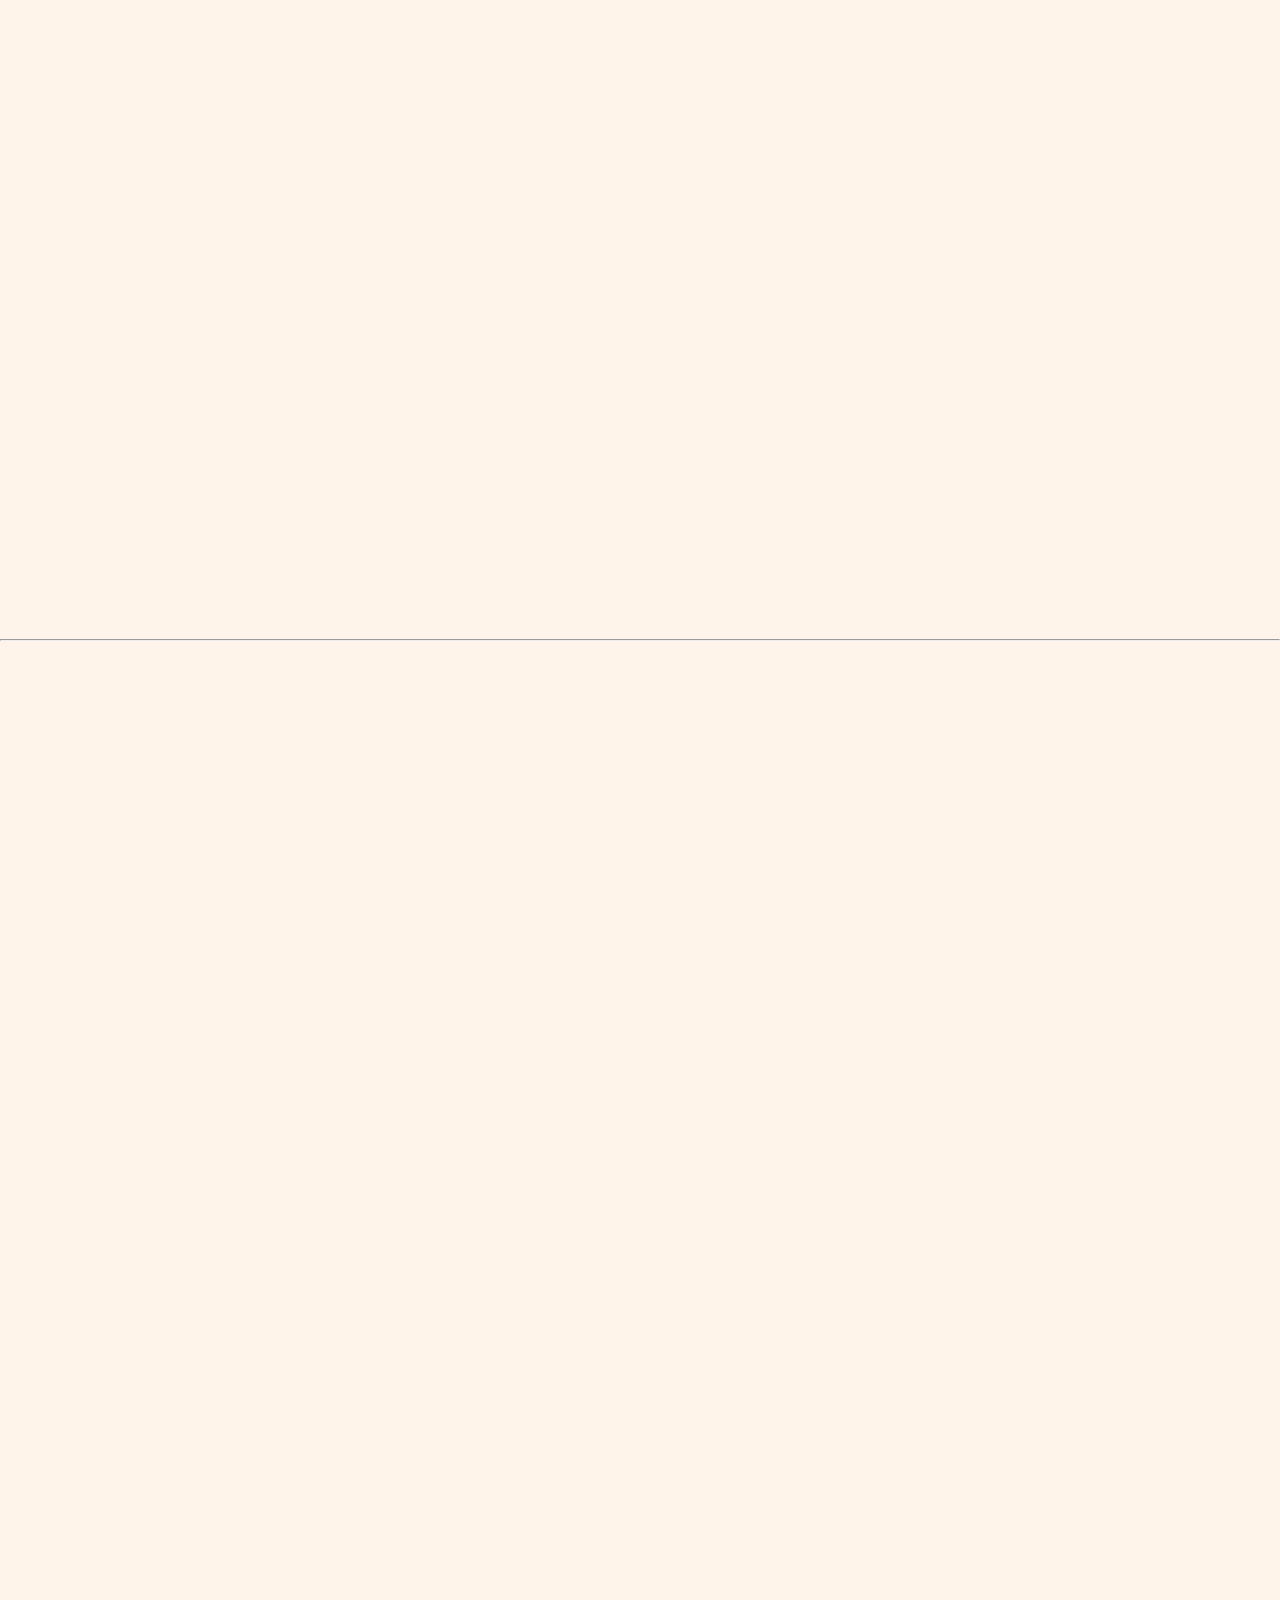
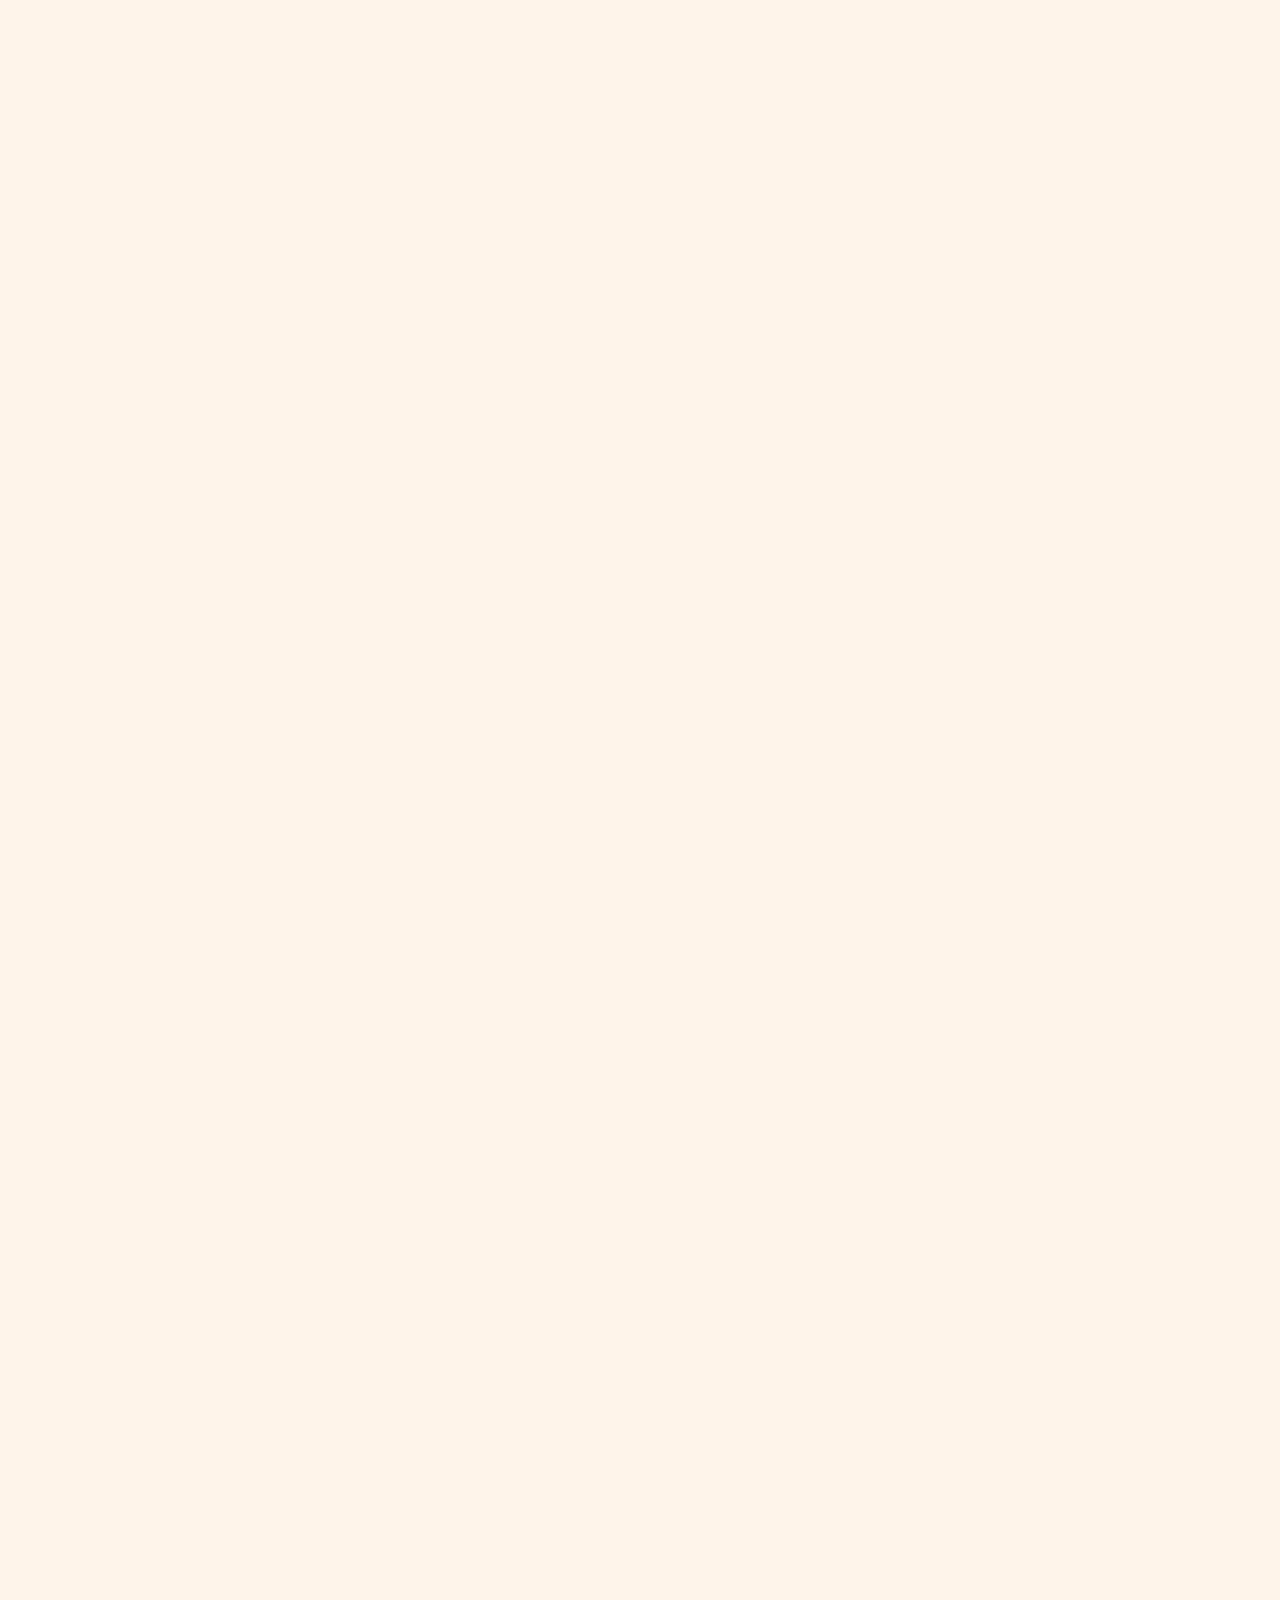
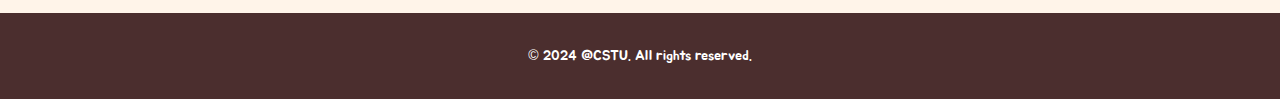
==== journey.html @ 66d9d1b2 "responsive 760" ====
<!DOCTYPE html>
<html lang="en">

<head>
    <meta charset="UTF-8">
    <meta name="viewport" content="width=device-width, initial-scale=1.0">
    <title>Page Journey</title>
    <link rel="stylesheet" href="styles.css">
    <link href="https://fonts.googleapis.com/css2?family=Jua&display=swap" rel="stylesheet">
    <link href="https://fonts.googleapis.com/css2?family=Mali&display=swap" rel="stylesheet">
</head>

<body>
    <header class="fade_in">
        <div class="logo">
            <img src="resource/logo.png" alt="Logo" class="logo-image">
            Our CSTU Story
        </div>
        <nav class="navigation">
            <a href="#home" class="HOME">HOME</a>
            <a href="#journey" class="HOME">JOURNEY</a>
            <a href="#future" class="HOME">FUTURE</a>
            <button id="toggleTheme">🌙</button>
            <button id="toggleMusic">🎵</button>
            <input id="volumeControl" type="range" min="0" max="1" step="0.1" value="0.5">
            <audio id="backgroundMusic" loop>
                <source src="resource/Stardew Valley OST Fall Ghost Synth.mp3" type="audio/mpeg">
            </audio>
        </nav>
    </header>
    
    


    <main>
        <section class="fade_in welcome-section" id="home">
            <h1 id="typing-text"></h1>
            <div class="icon"><video id="themeVideo" autoplay loop muted playsinline>
                    <source id="videoSource" src="resource/lv_0_20241201012232 (1).mp4" type="video/mp4">
                    Your browser does not support the video tag.
                </video>
            </div>
            <canvas id="visualizer"></canvas>
        </section>
        <hr>

        <section class="journey-section">
            
            <div class="fade_in journey-row">
                <div class="image-box">
                    <img src="resource/09b284ec-e08d-4200-b181-8e4e7c88abf7.jpg" alt="Image 1">
                </div>
                <div class="text-box">
                    <div class="thai">
                        <p>ชื่อ-สกุล : นางสาวชัญญานุช สายหงษ์ </p>
                        <p>ปี 1 หาเพื่อนใหม่</p>
                        <p>ปี 2 ค้นหาว่าตัวเองอยากเรียนวิชาโทอะไรต่อ</p>
                        <p>ปี 3 ได้ไปฝึกงาน</p>
                        <p>ปี 4 เรียนจบภายในเทอม 2</p>
                    </div>
                </div>
            </div>

            <!-- Row 2 -->
            <div class="fade_in journey-row">
                <div class="text-box">
                    <div class="thai">
                        <p>ชื่อ-สกุล : นายรัฐภูมิ แสงคํามา </p>
                        <p>ปี 1 ปรับตัวกับการเรียนในระดับมหาวิทยาลัย</p>
                        <p>ปี 2 ค้นหาสิ่งที่ตัวเองสนใจในวิชาเอก ลองลงเรียนวิชาเสริมที่ช่วยพัฒนาทักษะ</p>
                        <p>ปี 3 พัฒนาทักษะเพื่อเตรียมตัวสำหรับการทำงานวางแผนหัวข้อหรือแนวทางสำหรับโปรเจกต์จบ</p>
                        <p>ปี 4 ทำโปรเจกต์จบหรือการฝึกงานขั้นสูงสมัครงานหรือวางแผนเรียนต่อ</p>
                    </div>
                </div>
                <div class="image-box">
                    <img src="resource/0c5a9a06-78f8-4e21-994d-a22deb6c4f7a.jpg" alt="Image 2">
                </div>
            </div>

            <!-- Row 3 -->
            <div class="fade_in journey-row">
                <div class="image-box">
                    <img src="resource/9dd1a32b-23fe-4547-a30f-73d905ee7b35.jpg" alt="Image 3">
                </div>
                <div class="text-box">
                    <div class="thai">
                        <p>ชื่อ-สกุล : นางสาวภัทรินทร์ แซ่ว่อง </p>
                        <p>ปี 1 เก็บพื้นฐานให้แน่น เกรดไม่ต่ำกว่า3</p>
                        <p>ปี 2 ฝึกเขียนโปรแกรมให้คล่อง</p>
                        <p>ปี 3 เลือกเรียนสายให้เหมาะกับตัวเอง</p>
                        <p>ปี 4 เรียนจบได้เกียรตินิยม ไปฝึกงานด้านที่ชอบ</p>
                    </div>
                </div>
            </div>

            <!-- Row 4 -->
            <div class="fade_in journey-row">
                <div class="text-box">
                    <div class="thai">
                        <p>ชื่อ-สกุล : นายกนกพจน์ กาญจนประทุม</p>
                        <p>ปี 1 การปรับตัวเเละเริ่มต้นใหม่</p>
                        <p>ปี 2 เริ่มลงลึกเเละค้นหาตัวเองในสิ่งที่ตนเองชอบ</p>
                        <p>ปี 3 ความรับผิดชอบเเละการเตรียมตัวเริ่มมองหาเป้าหมายในอนาคต</p>
                        <p>ปี 4 เริ่มสมัครงานหรือวางเเผนเรียนต่อ</p>
                    </div>
                </div>
                <div class="image-box">
                    <img src="resource/bad41f52-1243-49bf-9c3f-142afd6267c4.jpg" alt="Image 4">
                </div>
            </div>

            <!-- Row 5 -->
            <div class="fade_in journey-row">
                <div class="image-box">
                    <img src="resource/d566f669-2bce-453f-a8cb-505512285949.jpg" alt="Image 5">
                </div>
                <div class="text-box">
                    <div class="thai">
                        <p>ชื่อ-สกุล : นายนวพรรษ ทําไธสง</p>
                        <p>ปี 1 เล่นกีฬาทุกอย่างที่อยากเล่น</p>
                        <p>ปี 2 ค้นหาสิ่งที่ตนเองอยากเรียน</p>
                        <p>ปี 3 ฝึกงานหรือประสบการณ์ใหม่ๆ</p>
                        <p>ปี 4 มีเเผนอนาคตที่ชัดเจน</p>
                    </div>
                </div>
            </div>

            <!-- Row 6 -->
            <div class="fade_in journey-row">
                <div class="text-box">
                    <div class="thai">
                        <p>ชื่อ-สกุล : ภูจิร ยังเหลือ </p>
                        <p>ปี 1 ตั้งใจหาความรู้เเละค้นหาตัวเอง</p>
                        <p>ปี 2 ฝึกฝนฝีมือในด้านต่างๆ</p>
                        <p>ปี 3 เตรียมตัวฝึกงานหาประสบการณ์ใหม่ๆ</p>
                        <p>ปี 4 เตรียมทักษะในการเข้าทํางาน</p>
                    </div>
                </div>
                <div class="image-box">
                    <img src="resource/223394b2-03d1-45ff-a11b-615c9bec7438.jpg" alt="Image 6">
                </div>
            </div>
        </section>
    </main>

    <!-- Footer -->
    <footer class="footer">
        <p>© 2024 @CSTU. All rights reserved.</p>
    </footer>

    <script src="journey.js"></script>
</body>

</html>
---- styles.css ----
/* General */
body {
  font-family: 'Jua', sans-serif;
  background-color: #FFF4E9;
  color: #4B2E2E;
  margin: 0;
  padding: 0;
}

/* Header */
header {
  display: flex;
  justify-content: space-between;
  align-items: center;
  padding: 20px;
  background-color: #FFF4E9;
  color: #4B2E2E;
  border-bottom: 1px solid #ccc;
}

header .logo {
  font-size: 20px;
  font-weight: bold;
}

header .navigation {
  display: flex;
  align-items: center;
  gap: 20px;
}

header .navigation a {
  text-decoration: none;
  color: #4B2E2E;
  font-weight: bold;
}

header .navigation a:hover {
  color: #FFAA33;
}

#toggleTheme {
  cursor: pointer;
  font-size: 20px;
  background: transparent;
  border: none;
  transition: transform 0.3s ease;
}

#toggleTheme:hover {
  transform: scale(1.2);
}

/* Welcome Section */
.welcome-section {
  text-align: center;
  padding: 50px 20px;
}

.welcome-section h1 {
  font-size: 50px;
  margin-bottom: 20px;
  color: #4B2E2E;
}

.welcome-section .icons {
  display: flex;
  justify-content: center;
  align-items: center;
  gap: 10px;
}

.welcome-section .icons img {
  height: 150px;
  transition: transform 0.3s ease;
}

.welcome-section .icons img:hover {
  transform: scale(1.1);
}

/* Journey Section */
.journey-section {
  display: flex;
  flex-direction: column;
  gap: 20px;
  padding: 20px;
}

.journey-row {
  display: flex;
  gap: 30px;
  align-items: stretch;
}

/* Image Box */
.image-box {
  flex: 0 0 30%;
  height: 400px;
  display: flex;
  justify-content: center;
  align-items: center;
  background-color: #e0e0e0;
  border: 2px solid #ccc;
  border-radius: 10px;
  overflow: hidden;
}

.image-box img {
  width: 100%;
  height: 100%;
  object-fit: cover;
  border-radius: 10px;
}

/* Text Box */
.text-box {
  flex: 1;
  padding: 20px;
  background-color: #fff;
  border: 2px solid #ccc;
  border-radius: 10px;
  text-align: justify;
  font-size: 16px;
  color: #555;
  line-height: 1.5;
}

/* Footer */
.footer {
  text-align: center;
  padding: 20px;
  background: #4B2E2E;
  color: #FFF;
  font-size: 14px;
}

/* Animations */
.fade_in {
  opacity: 0;
  transform: translateY(20px);
  transition: opacity 1.5s ease-in, transform 1.5s ease-in;
}

.fade_in--visible {
  opacity: 1;
  transform: translateY(0);
}

@keyframes slideIn {
  from {
    opacity: 0;
    transform: translateX(-100%);
  }

  to {
    opacity: 1;
    transform: translateX(0);
  }
}

.fade_in--visible {
  animation: slideIn 2s ease-in-out;
}

/* Welcome Section Hover Effect */
.welcome-section .icons img {
  transition: transform 0.3s ease;
}

.welcome-section .icons img:hover {
  transform: scale(1.1);
}

/* Dark Mode */
body.dark-mode {
  background-color: #2a2a2a;
  color: #FFF4E9;
}

body.light-mode {
  background-color: #FFF4E9;
  color: #4B2E2E;
}

body.dark-mode #typing-text {
  background-color: #2a2a2a;
  color: #FFF4E9;
}

body.dark-mode #toggleMusic {
  padding: 5px;
  background-color: #FFF;
  border-radius: 50px;
}

body.dark-mode #toggleMusic:hover {
  padding: 5px;
  background-color: #fffc41;
  border-radius: 50px;
}

body.dark-mode .logo span {
  background-color: #2E2E2E;
  color: #FFF4E9;
}

body.dark-mode header {
  background-color: #333;
  border-bottom: 1px solid #555;
}

body.dark-mode .navigation a {
  color: #FFF;
}

body.dark-mode .navigation a:hover {
  color: #FFAA33;
}

body.dark-mode .journey-row .text-box {
  background-color: #444;
  color: #FFF;
  border-color: #555;
}

body.dark-mode .image-box {
  background-color: #555;
}

body.dark-mode .welcome-section h1 {
  background: #2E2E2E;
  color: #FFF4E9;
}

body.dark-mode .logo {
  background: #2E2E2E;
  color: #FFF4E9;
}

.logo {
  display: flex;
  align-items: center;
  font-size: 20px;
  font-weight: bold;
}

.logo-image {
  width: 30px;
  height: 30px;
  margin-right: 10px;
}

.logo span {
  font-size: 18px;
  font-weight: bold;
  color: #4B2E2E;
  margin-left: -2px;
}

.controls {
  display: flex;
  align-items: center;
  gap: 10px;
}

#toggleMusic {
  font-size: 20px;
  background: transparent;
  border: none;
  color: #4B2E2E;
  cursor: pointer;
  transition: color 0.3s ease, background-color 0.3s ease;
}

#toggleMusic:hover {
  color: #FFAA33;
  background-color: #FFF4E9;
  border-radius: 50%;
}

#volumeControl {
  width: 100px;
  cursor: pointer;
}

.thai {
  font-family: 'Mali', sans-serif;
  font-size: large;
}

/* Typing Animation */
#typing-text {
  font-size: 3rem;
  color: #4B2E2E;
  white-space: nowrap;
  overflow: hidden;
  border-right: 2px solid #4B2E2E;
  animation: blink 0.7s step-end infinite;
  /* เคอร์เซอร์กระพริบ */
  text-align: center;
  margin: 0 auto;
  display: inline-block;
}

@keyframes blink {  
  from,
  to {
    border-color: transparent;
  }

  50% {
    border-color: #4B2E2E;
  }
}

/* Visualizer Light Mode */
#visualizer {
  background: #f5deb3;
  /* สีพื้นหลัง */
  display: block;
  width: 80%;
  height: 200px;
  margin: 20px auto;
  border-radius: 10px;
  box-shadow: 0 4px 10px rgba(0, 0, 0, 0.2);
}

/* Visualizer Dark Mode */
body.dark-mode #visualizer {
  background: #2e2e2e;
  box-shadow: 0 4px 10px rgba(255, 255, 255, 0.2);
}

video {
  width: 100%;
  /* ขยายเต็มความกว้าง */
  max-width: 400px;
  /* กำหนดขนาดสูงสุด */
  height: auto;
  /* ปรับความสูงตามอัตราส่วน */
  border-radius: 10px;
}

/* Responsive Design */
@media (max-width: 768px) {
  .journey-row {
    flex-direction: column;
    align-items: center;
    gap: 20px;
  }

  header .navigation a {
    font-size: 1rem;

  }

  header .logo{
    font-size: 18px;

  }

  

  .image-box {
    flex: 0 0 80%;
    height: 300px;
  }

  .text-box {
    flex: 0 0 80%;
    padding: 15px;
  }

  .welcome-section h1 {
    font-size: 36px;
  }

  header .navigation {
    flex-direction: column;
    gap: 10px;
  }

  .logo {
    font-size: 18px;
  }
}

@media (max-width: 480px) {
  .journey-row {
    flex-direction: column;
    gap: 10px;
  }

  .image-box {
    flex: 0
  }
}

@media (max-width: 480px) {
  .journey-row {
    flex-direction: column;
    gap: 10px;
  }

  .image-box {
    flex: 0
  }

  #typing-text{
    font-size: 1.5rem;
  }
}

.HOME{
  font-size: 1rem;
}

@media (max-width: 768px) {
  /* Header */
  header {
    display: flex;
    flex-direction: row; /* จัดเรียงในแนวนอน */
    justify-content: space-between; /* จัดให้โลโก้และเมนูห่างกัน */
    align-items: center;
    padding: 15px; /* เพิ่มระยะห่างภายใน */
  }

  header .logo {
    font-size: 22px; /* ขนาดใหญ่ขึ้นเล็กน้อย */
    margin-right: 50px; /* เพิ่มระยะห่างจากเมนู */
    text-align: left;
  }

  header .navigation {
    display: flex;
    flex-direction: row; /* จัดเรียงในแนวนอน */
    justify-content: flex-end; /* จัดให้อยู่ขวา */
    gap: 20px; /* เพิ่มระยะห่างระหว่างลิงก์ */
  }

  header .navigation a {
    font-size: 1rem; /* ขนาดเหมาะสมกับหน้าจอ */
  }

  /* Welcome Section */
  .welcome-section {
    padding: 15px; /* เพิ่มระยะห่างภายใน */
    text-align: center;
  }

  .welcome-section h1 {
    font-size: 48px; /* ปรับขนาดตัวอักษร */
    margin-bottom: 15px; /* เพิ่มระยะห่างด้านล่าง */
  }

  .welcome-section .icons img {
    height: 130px; /* ปรับขนาดไอคอน */
    margin-bottom: 20px; /* เพิ่มระยะห่างระหว่างไอคอนกับข้อความ */
  }

  /* Journey Section */
  .journey-row {
    flex-direction: column; /* ยังคงเป็นแนวตั้ง */
    gap: 25px; /* เพิ่มระยะห่าง */
  }

  .image-box {
    flex: 0 0 80%;
    height: 380px; /* ปรับความสูง */
    margin-bottom: 20px; /* เพิ่มระยะห่างใต้ภาพ */
  }

  .text-box {
    flex: 0 0 90%;
    font-size: 1rem; /* ขนาดตัวอักษร */
    padding: 20px; /* เพิ่มระยะห่างภายใน */
  }

  /* Footer */
  .footer {
    font-size: 14px;
    padding: 20px; /* เพิ่มระยะห่างภายใน */
    text-align: center;
  }

  /* Visualizer */
  #visualizer {
    width: 90%; /* ขยายความกว้าง */
    height: 200px; /* ปรับความสูง */
    margin: 20px auto; /* เพิ่มระยะห่างจากส่วนอื่นๆ */
  }
}
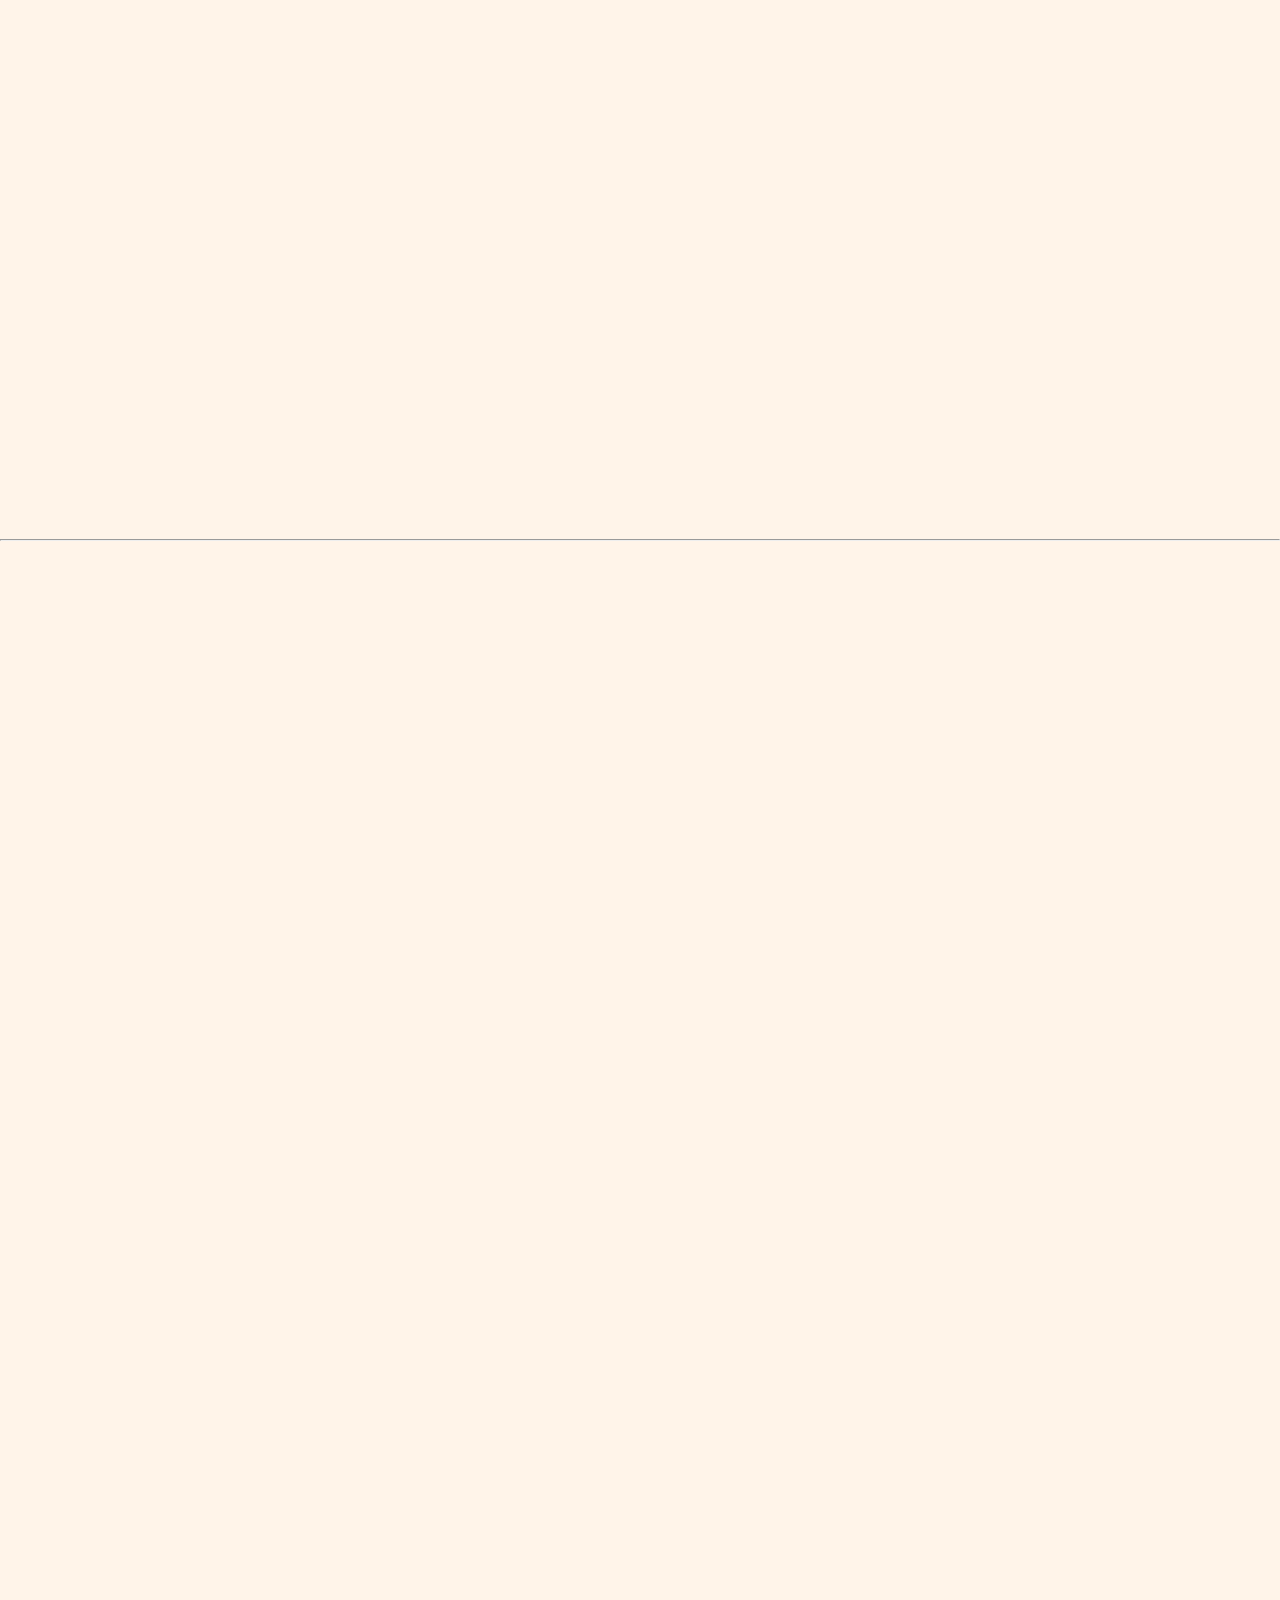
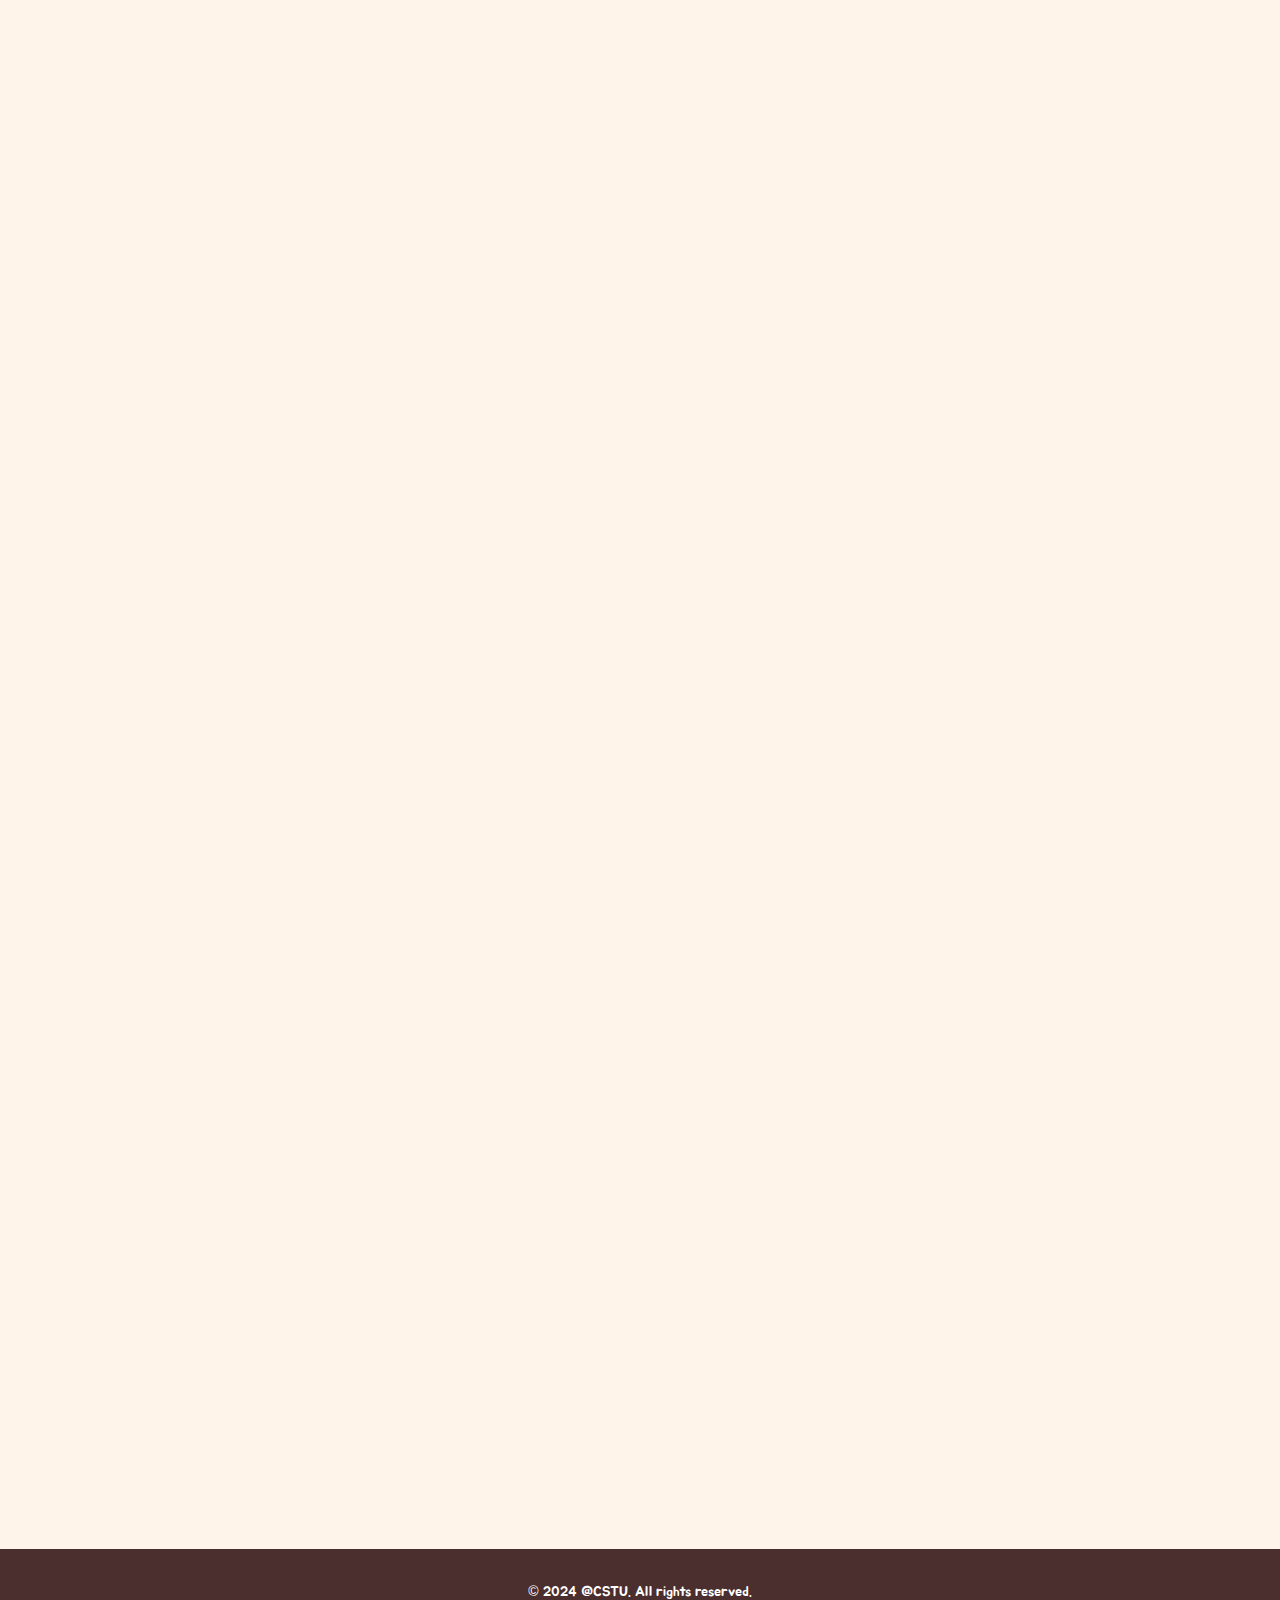
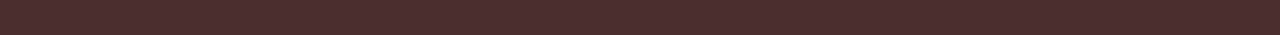
==== commit 137172e4: "add icon for member and add css for icon" ====
--- a/journey.html
+++ b/journey.html
@@ -28,11 +28,10 @@
             </audio>
         </nav>
     </header>
-    
-    
 
 
     <main>
+        <!-- Welcome Section -->
         <section class="fade_in welcome-section" id="home">
             <h1 id="typing-text"></h1>
             <div class="icon"><video id="themeVideo" autoplay loop muted playsinline>
@@ -44,8 +43,9 @@
         </section>
         <hr>
 
+        <!-- Journey Section -->
         <section class="journey-section">
-            
+            <!-- Row 1 -->
             <div class="fade_in journey-row">
                 <div class="image-box">
                     <img src="resource/09b284ec-e08d-4200-b181-8e4e7c88abf7.jpg" alt="Image 1">
@@ -57,6 +57,9 @@
                         <p>ปี 2 ค้นหาว่าตัวเองอยากเรียนวิชาโทอะไรต่อ</p>
                         <p>ปี 3 ได้ไปฝึกงาน</p>
                         <p>ปี 4 เรียนจบภายในเทอม 2</p>
+                    </div>
+                    <div class="iconforall">
+                        <img src="resource/red.png">
                     </div>
                 </div>
             </div>
@@ -70,6 +73,9 @@
                         <p>ปี 2 ค้นหาสิ่งที่ตัวเองสนใจในวิชาเอก ลองลงเรียนวิชาเสริมที่ช่วยพัฒนาทักษะ</p>
                         <p>ปี 3 พัฒนาทักษะเพื่อเตรียมตัวสำหรับการทำงานวางแผนหัวข้อหรือแนวทางสำหรับโปรเจกต์จบ</p>
                         <p>ปี 4 ทำโปรเจกต์จบหรือการฝึกงานขั้นสูงสมัครงานหรือวางแผนเรียนต่อ</p>
+                    </div>
+                    <div class="iconforall">
+                        <img src="resource/blue.png">
                     </div>
                 </div>
                 <div class="image-box">
@@ -90,6 +96,9 @@
                         <p>ปี 3 เลือกเรียนสายให้เหมาะกับตัวเอง</p>
                         <p>ปี 4 เรียนจบได้เกียรตินิยม ไปฝึกงานด้านที่ชอบ</p>
                     </div>
+                    <div class="iconforall">
+                        <img src="resource/green.png">
+                    </div>
                 </div>
             </div>
 
@@ -102,6 +111,9 @@
                         <p>ปี 2 เริ่มลงลึกเเละค้นหาตัวเองในสิ่งที่ตนเองชอบ</p>
                         <p>ปี 3 ความรับผิดชอบเเละการเตรียมตัวเริ่มมองหาเป้าหมายในอนาคต</p>
                         <p>ปี 4 เริ่มสมัครงานหรือวางเเผนเรียนต่อ</p>
+                    </div>
+                    <div class="iconforall">
+                        <img src="resource/yellow.png">
                     </div>
                 </div>
                 <div class="image-box">
@@ -122,6 +134,9 @@
                         <p>ปี 3 ฝึกงานหรือประสบการณ์ใหม่ๆ</p>
                         <p>ปี 4 มีเเผนอนาคตที่ชัดเจน</p>
                     </div>
+                    <div class="iconforall">
+                        <img src="resource/pink.png">
+                    </div>
                 </div>
             </div>
 
@@ -134,6 +149,9 @@
                         <p>ปี 2 ฝึกฝนฝีมือในด้านต่างๆ</p>
                         <p>ปี 3 เตรียมตัวฝึกงานหาประสบการณ์ใหม่ๆ</p>
                         <p>ปี 4 เตรียมทักษะในการเข้าทํางาน</p>
+                    </div>
+                    <div class="iconforall">
+                        <img src="resource/purple.png">
                     </div>
                 </div>
                 <div class="image-box">
--- a/styles.css
+++ b/styles.css
@@ -124,6 +124,7 @@
   font-size: 16px;
   color: #555;
   line-height: 1.5;
+  position: relative;
 }
 
 /* Footer */
@@ -183,6 +184,7 @@
   color: #4B2E2E;
 }
 
+
 body.dark-mode #typing-text {
   background-color: #2a2a2a;
   color: #FFF4E9;
@@ -284,9 +286,10 @@
   cursor: pointer;
 }
 
+
 .thai {
   font-family: 'Mali', sans-serif;
-  font-size: large;
+  font-size: 1.5rem;
 }
 
 /* Typing Animation */
@@ -303,7 +306,8 @@
   display: inline-block;
 }
 
-@keyframes blink {  
+@keyframes blink {
+
   from,
   to {
     border-color: transparent;
@@ -316,11 +320,11 @@
 
 /* Visualizer Light Mode */
 #visualizer {
-  background: #f5deb3;
+  background: #fcead8;
   /* สีพื้นหลัง */
   display: block;
   width: 80%;
-  height: 200px;
+  height: 100px;
   margin: 20px auto;
   border-radius: 10px;
   box-shadow: 0 4px 10px rgba(0, 0, 0, 0.2);
@@ -340,156 +344,18 @@
   height: auto;
   /* ปรับความสูงตามอัตราส่วน */
   border-radius: 10px;
-}
-
-/* Responsive Design */
-@media (max-width: 768px) {
-  .journey-row {
-    flex-direction: column;
-    align-items: center;
-    gap: 20px;
-  }
-
-  header .navigation a {
-    font-size: 1rem;
-
-  }
-
-  header .logo{
-    font-size: 18px;
-
-  }
-
-  
-
-  .image-box {
-    flex: 0 0 80%;
-    height: 300px;
-  }
-
-  .text-box {
-    flex: 0 0 80%;
-    padding: 15px;
-  }
-
-  .welcome-section h1 {
-    font-size: 36px;
-  }
-
-  header .navigation {
-    flex-direction: column;
-    gap: 10px;
-  }
-
-  .logo {
-    font-size: 18px;
-  }
-}
-
-@media (max-width: 480px) {
-  .journey-row {
-    flex-direction: column;
-    gap: 10px;
-  }
-
-  .image-box {
-    flex: 0
-  }
-}
-
-@media (max-width: 480px) {
-  .journey-row {
-    flex-direction: column;
-    gap: 10px;
-  }
-
-  .image-box {
-    flex: 0
-  }
-
-  #typing-text{
-    font-size: 1.5rem;
-  }
-}
-
-.HOME{
-  font-size: 1rem;
-}
-
-@media (max-width: 768px) {
-  /* Header */
-  header {
-    display: flex;
-    flex-direction: row; /* จัดเรียงในแนวนอน */
-    justify-content: space-between; /* จัดให้โลโก้และเมนูห่างกัน */
-    align-items: center;
-    padding: 15px; /* เพิ่มระยะห่างภายใน */
-  }
-
-  header .logo {
-    font-size: 22px; /* ขนาดใหญ่ขึ้นเล็กน้อย */
-    margin-right: 50px; /* เพิ่มระยะห่างจากเมนู */
-    text-align: left;
-  }
-
-  header .navigation {
-    display: flex;
-    flex-direction: row; /* จัดเรียงในแนวนอน */
-    justify-content: flex-end; /* จัดให้อยู่ขวา */
-    gap: 20px; /* เพิ่มระยะห่างระหว่างลิงก์ */
-  }
-
-  header .navigation a {
-    font-size: 1rem; /* ขนาดเหมาะสมกับหน้าจอ */
-  }
-
-  /* Welcome Section */
-  .welcome-section {
-    padding: 15px; /* เพิ่มระยะห่างภายใน */
-    text-align: center;
-  }
-
-  .welcome-section h1 {
-    font-size: 48px; /* ปรับขนาดตัวอักษร */
-    margin-bottom: 15px; /* เพิ่มระยะห่างด้านล่าง */
-  }
-
-  .welcome-section .icons img {
-    height: 130px; /* ปรับขนาดไอคอน */
-    margin-bottom: 20px; /* เพิ่มระยะห่างระหว่างไอคอนกับข้อความ */
-  }
-
-  /* Journey Section */
-  .journey-row {
-    flex-direction: column; /* ยังคงเป็นแนวตั้ง */
-    gap: 25px; /* เพิ่มระยะห่าง */
-  }
-
-  .image-box {
-    flex: 0 0 80%;
-    height: 380px; /* ปรับความสูง */
-    margin-bottom: 20px; /* เพิ่มระยะห่างใต้ภาพ */
-  }
-
-  .text-box {
-    flex: 0 0 90%;
-    font-size: 1rem; /* ขนาดตัวอักษร */
-    padding: 20px; /* เพิ่มระยะห่างภายใน */
-  }
-
-  /* Footer */
-  .footer {
-    font-size: 14px;
-    padding: 20px; /* เพิ่มระยะห่างภายใน */
-    text-align: center;
-  }
-
-  /* Visualizer */
-  #visualizer {
-    width: 90%; /* ขยายความกว้าง */
-    height: 200px; /* ปรับความสูง */
-    margin: 20px auto; /* เพิ่มระยะห่างจากส่วนอื่นๆ */
-  }
-}
-
-
+
+}
+
+.iconforall {
+  position: absolute; 
+  bottom: 10px; 
+  right: 10px; 
+  width: 100px; 
+  height: 100px;
+}
+
+.iconforall img {
+  width: 100%;
+  height: 100%;
+}